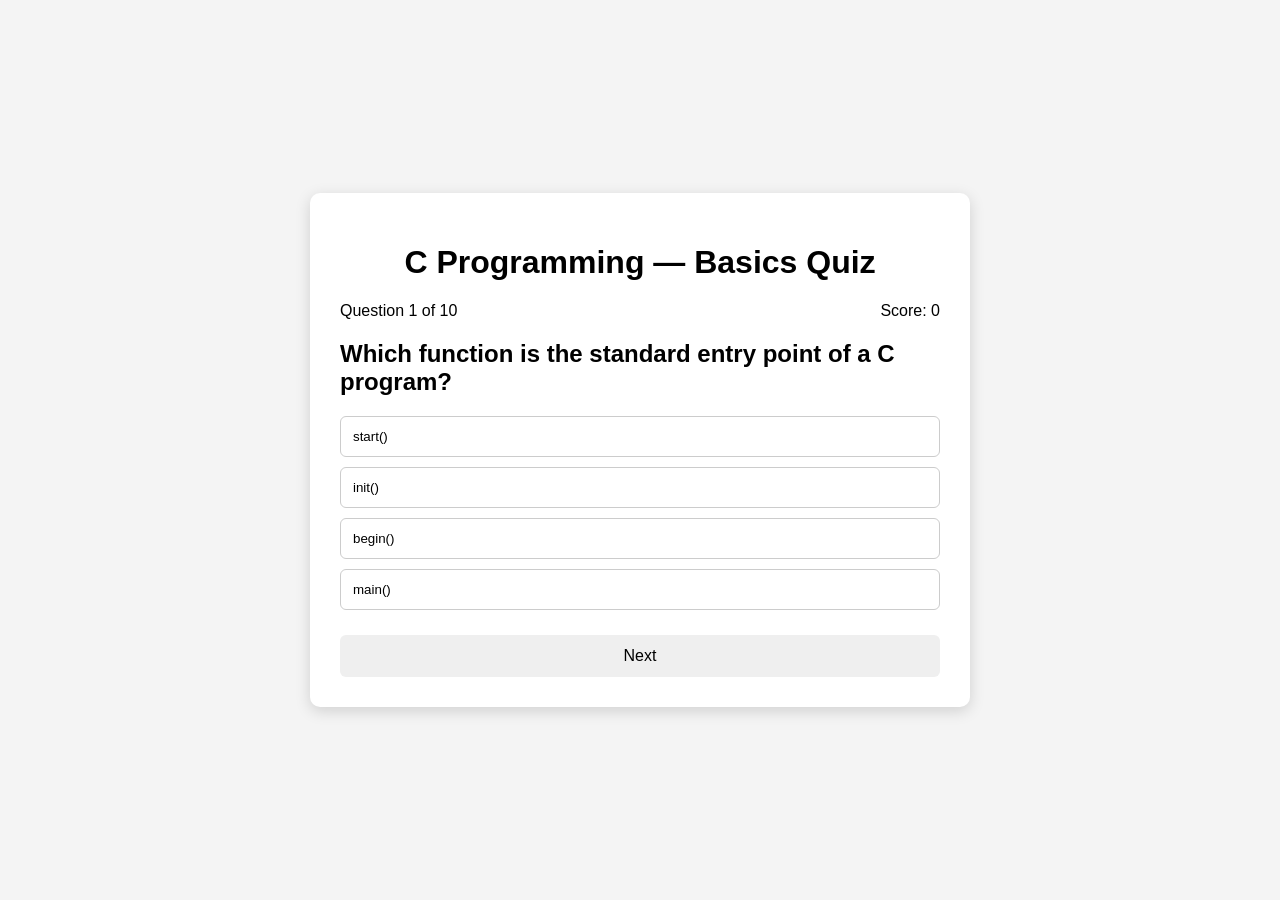
==== QUIZ/topics/index.html @ 6cc3f628 "Add files via upload" ====
<!DOCTYPE html>
<html lang="en">

<head>
    <meta charset="UTF-8">
    <meta name="viewport" content="width=device-width, initial-scale=1.0">

    <title>C Programming — Basics Quiz</title>

    <link rel="stylesheet" href="style.css">
</head>

<body>

    <div class="quiz-container">

        <h1>C Programming — Basics Quiz</h1>

        <div class="quiz-info">
            <span id="question-number">Question 1 of 10</span>
            <span id="score">Score: 0</span>
        </div>

        <h2 id="question">
            Loading question...
        </h2>

        <div id="options"></div>

        <button id="next-button">Next</button>

        <div id="result" class="hidden">
            <h2>Quiz Completed!</h2>
            <p id="final-score"></p>

            <button id="restart-button">Restart Quiz</button>
        </div>

    </div>

    <script src="script.js"></script>

</body>

</html>
---- QUIZ/topics/style.css ----
body {
    font-family: Arial, sans-serif;
    background: #f4f4f4;
    margin: 0;
    padding: 0;

    display: flex;
    justify-content: center;
    align-items: center;

    min-height: 100vh;
}

.quiz-container {
    background: white;

    width: 90%;
    max-width: 600px;

    padding: 30px;

    border-radius: 10px;

    box-shadow: 0 4px 15px rgba(0, 0, 0, 0.15);
}

h1 {
    text-align: center;
}

.quiz-info {
    display: flex;
    justify-content: space-between;

    margin-bottom: 20px;
}

#question {
    margin-bottom: 20px;
}

.option {
    display: block;

    width: 100%;

    padding: 12px;

    margin: 10px 0;

    border: 1px solid #ccc;

    border-radius: 6px;

    background: white;

    cursor: pointer;

    text-align: left;
}

.option:hover {
    background: #f0f0f0;
}

.option.selected {
    background: #ddd;
}

#next-button,
#restart-button {
    width: 100%;

    padding: 12px;

    margin-top: 15px;

    border: none;

    border-radius: 6px;

    cursor: pointer;

    font-size: 16px;
}

.hidden {
    display: none;
}
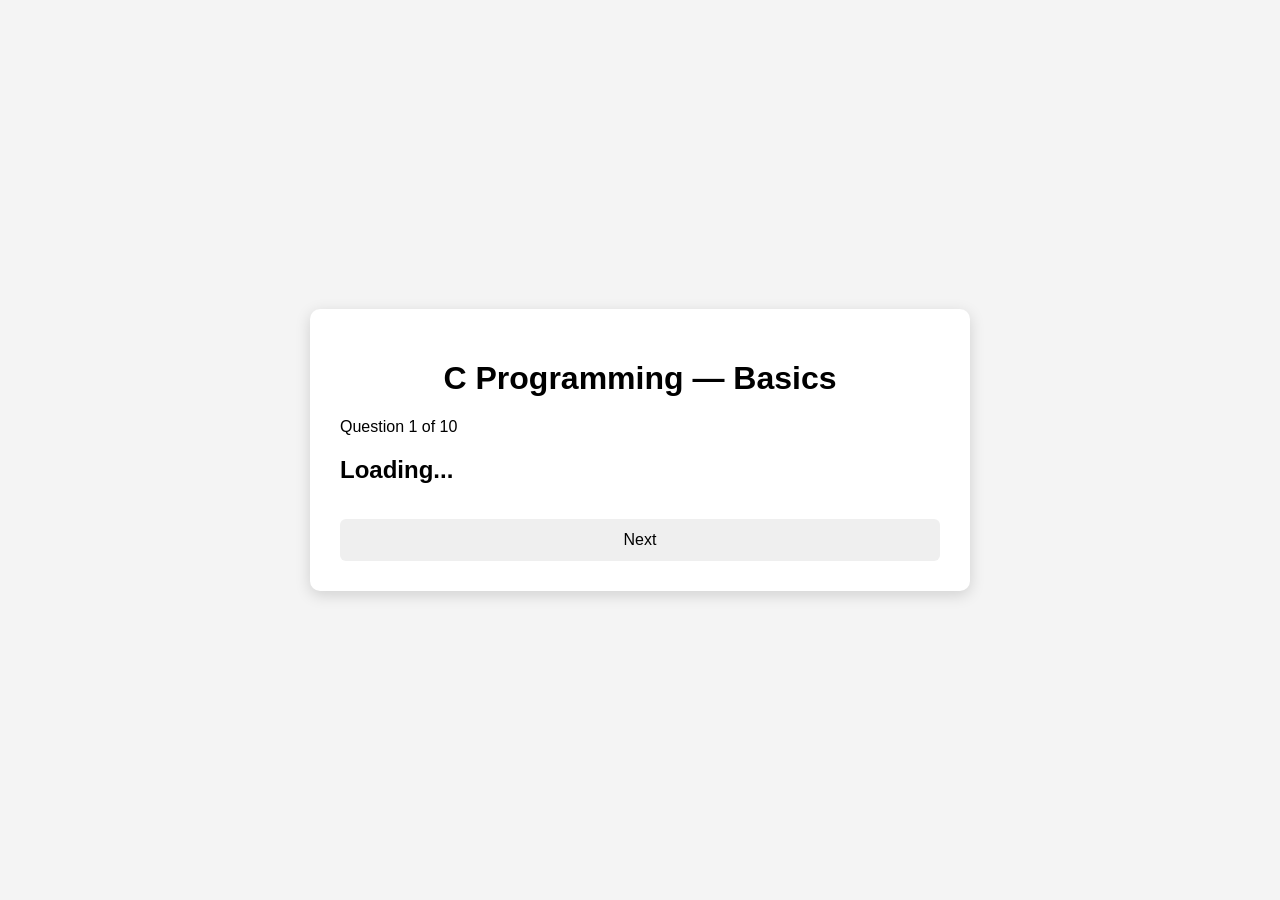
==== commit 57e18c4a: "Update index.html" ====
--- a/QUIZ/topics/index.html
+++ b/QUIZ/topics/index.html
@@ -5,36 +5,29 @@
     <meta charset="UTF-8">
     <meta name="viewport" content="width=device-width, initial-scale=1.0">
 
-    <title>C Programming — Basics Quiz</title>
+    <title>C Programming Quiz</title>
 
     <link rel="stylesheet" href="style.css">
 </head>
 
 <body>
 
+    <!-- This box is PERMANENT -->
     <div class="quiz-container">
 
-        <h1>C Programming — Basics Quiz</h1>
+        <h1>C Programming — Basics</h1>
 
-        <div class="quiz-info">
-            <span id="question-number">Question 1 of 10</span>
-            <span id="score">Score: 0</span>
-        </div>
+        <!-- JavaScript changes this -->
+        <p id="question-number">Question 1 of 10</p>
 
-        <h2 id="question">
-            Loading question...
-        </h2>
+        <!-- JavaScript puts the question here -->
+        <h2 id="question">Loading...</h2>
 
+        <!-- JavaScript puts the options here -->
         <div id="options"></div>
 
+        <!-- This button is PERMANENT -->
         <button id="next-button">Next</button>
-
-        <div id="result" class="hidden">
-            <h2>Quiz Completed!</h2>
-            <p id="final-score"></p>
-
-            <button id="restart-button">Restart Quiz</button>
-        </div>
 
     </div>
 
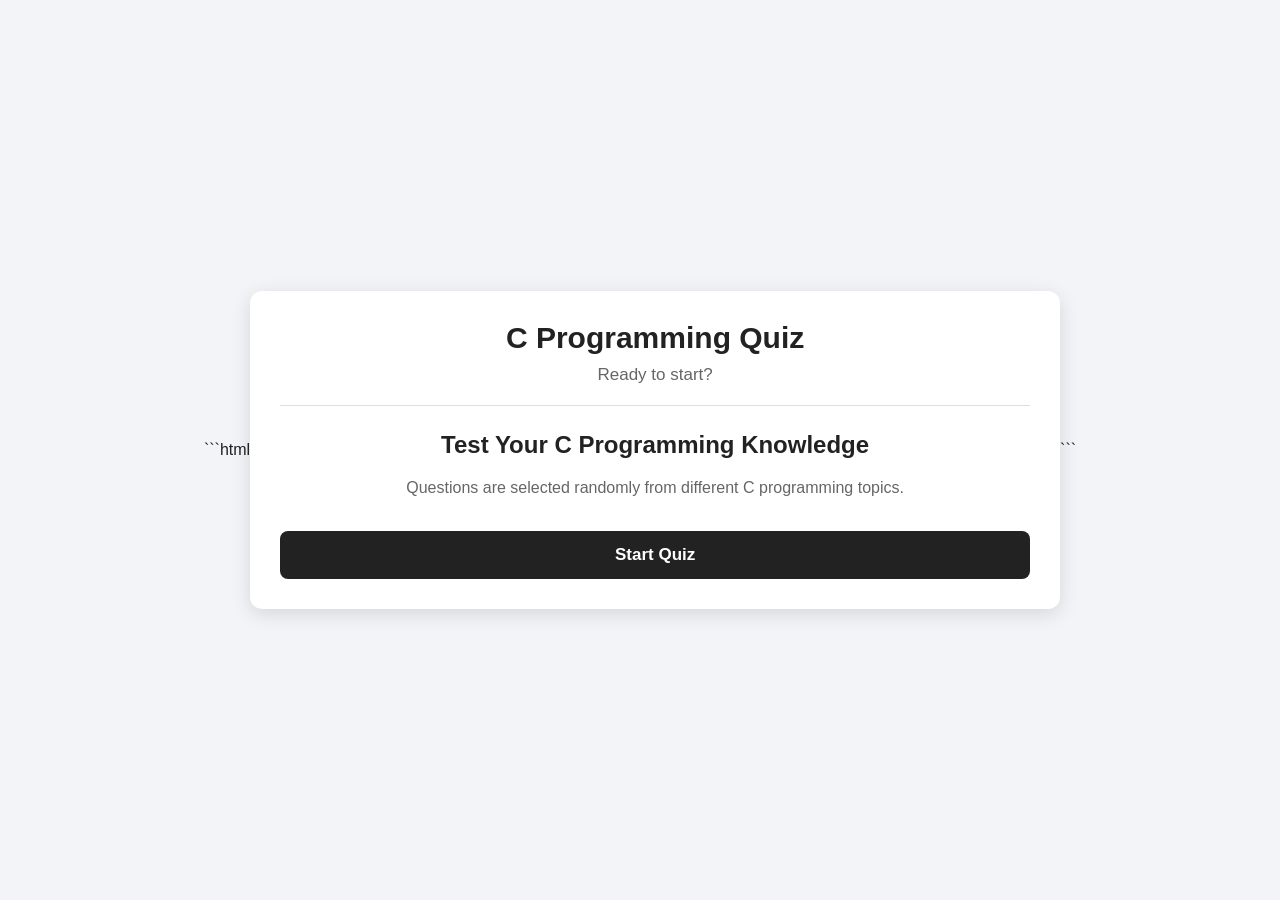
==== commit f6261ef3: "Add files via upload" ====
--- a/QUIZ/topics/index.html
+++ b/QUIZ/topics/index.html
@@ -1,6 +1,6 @@
+```html
 <!DOCTYPE html>
 <html lang="en">
-
 <head>
     <meta charset="UTF-8">
     <meta name="viewport" content="width=device-width, initial-scale=1.0">
@@ -12,27 +12,88 @@
 
 <body>
 
-    <!-- This box is PERMANENT -->
     <div class="quiz-container">
 
-        <h1>C Programming — Basics</h1>
+        <!-- Quiz Header -->
+        <div class="quiz-header">
+            <h1>C Programming Quiz</h1>
+            <p id="topic-title">Ready to start?</p>
+        </div>
 
-        <!-- JavaScript changes this -->
-        <p id="question-number">Question 1 of 10</p>
+        <!-- Start Screen -->
+        <div id="start-screen" class="screen">
 
-        <!-- JavaScript puts the question here -->
-        <h2 id="question">Loading...</h2>
+            <h2>Test Your C Programming Knowledge</h2>
 
-        <!-- JavaScript puts the options here -->
-        <div id="options"></div>
+            <p>
+                Questions are selected randomly from different C programming topics.
+            </p>
 
-        <!-- This button is PERMANENT -->
-        <button id="next-button">Next</button>
+            <button id="start-btn" class="btn">
+                Start Quiz
+            </button>
+
+        </div>
+
+        <!-- Quiz Screen -->
+        <div id="quiz-screen" class="screen hidden">
+
+            <div class="progress">
+                <span id="question-number">Question 1</span>
+                <span id="score-display">Score: 0</span>
+            </div>
+
+            <div class="question-box">
+
+                <h2 id="question-text">
+                    Question will appear here
+                </h2>
+
+                <div id="options-container">
+                    <!-- Options will be inserted by JavaScript -->
+                </div>
+
+            </div>
+
+            <button id="next-btn" class="btn" disabled>
+                Next
+            </button>
+
+        </div>
+
+        <!-- Result Screen -->
+        <div id="result-screen" class="screen hidden">
+
+            <h2>Quiz Completed!</h2>
+
+            <div class="result-box">
+
+                <p>Your Score</p>
+
+                <div id="final-score">
+                    0 / 0
+                </div>
+
+                <p id="result-message">
+                    Good job!
+                </p>
+
+            </div>
+
+            <button id="restart-btn" class="btn">
+                Restart Quiz
+            </button>
+
+        </div>
+
+        <!-- Loading / Error Message -->
+        <div id="message" class="message hidden"></div>
 
     </div>
 
     <script src="script.js"></script>
 
 </body>
+</html>
+```
 
-</html>
--- a/QUIZ/topics/style.css
+++ b/QUIZ/topics/style.css
@@ -1,89 +1,353 @@
+```css
+/* ============================================================
+   C PROGRAMMING QUIZ
+   ============================================================ */
+
+
+/* ------------------------------------------------------------
+   Page
+   ------------------------------------------------------------ */
+
+* {
+    box-sizing: border-box;
+}
+
 body {
-    font-family: Arial, sans-serif;
-    background: #f4f4f4;
     margin: 0;
     padding: 0;
+
+    min-height: 100vh;
 
     display: flex;
     justify-content: center;
     align-items: center;
 
-    min-height: 100vh;
-}
+    font-family: Arial, Helvetica, sans-serif;
+
+    background: #f2f4f7;
+
+    color: #222;
+}
+
+
+/* ------------------------------------------------------------
+   Main Quiz Box
+   ------------------------------------------------------------ */
 
 .quiz-container {
+    width: 90%;
+    max-width: 750px;
+
     background: white;
 
-    width: 90%;
-    max-width: 600px;
+    border-radius: 12px;
 
     padding: 30px;
 
-    border-radius: 10px;
-
-    box-shadow: 0 4px 15px rgba(0, 0, 0, 0.15);
-}
-
-h1 {
+    box-shadow:
+        0 5px 20px rgba(0, 0, 0, 0.12);
+}
+
+
+/* ------------------------------------------------------------
+   Header
+   ------------------------------------------------------------ */
+
+.quiz-header {
     text-align: center;
-}
-
-.quiz-info {
-    display: flex;
-    justify-content: space-between;
-
-    margin-bottom: 20px;
-}
-
-#question {
-    margin-bottom: 20px;
-}
-
-.option {
-    display: block;
-
+
+    margin-bottom: 25px;
+
+    border-bottom: 1px solid #ddd;
+
+    padding-bottom: 20px;
+}
+
+.quiz-header h1 {
+    margin: 0 0 10px;
+
+    font-size: 30px;
+}
+
+.quiz-header p {
+    margin: 0;
+
+    font-size: 17px;
+
+    color: #666;
+}
+
+
+/* ------------------------------------------------------------
+   Screens
+   ------------------------------------------------------------ */
+
+.screen {
     width: 100%;
-
-    padding: 12px;
-
-    margin: 10px 0;
-
-    border: 1px solid #ccc;
-
-    border-radius: 6px;
-
-    background: white;
-
-    cursor: pointer;
-
-    text-align: left;
-}
-
-.option:hover {
-    background: #f0f0f0;
-}
-
-.option.selected {
-    background: #ddd;
-}
-
-#next-button,
-#restart-button {
-    width: 100%;
-
-    padding: 12px;
-
-    margin-top: 15px;
-
-    border: none;
-
-    border-radius: 6px;
-
-    cursor: pointer;
-
-    font-size: 16px;
 }
 
 .hidden {
     display: none;
 }
+
+
+/* ------------------------------------------------------------
+   Start Screen
+   ------------------------------------------------------------ */
+
+#start-screen {
+    text-align: center;
+}
+
+#start-screen h2 {
+    margin-bottom: 15px;
+}
+
+#start-screen p {
+    color: #666;
+
+    line-height: 1.6;
+
+    margin-bottom: 30px;
+}
+
+
+/* ------------------------------------------------------------
+   Progress
+   ------------------------------------------------------------ */
+
+.progress {
+    display: flex;
+
+    justify-content: space-between;
+
+    align-items: center;
+
+    margin-bottom: 20px;
+
+    font-size: 15px;
+
+    font-weight: bold;
+}
+
+
+/* ------------------------------------------------------------
+   Question Box
+   ------------------------------------------------------------ */
+
+.question-box {
+    margin-bottom: 25px;
+}
+
+.question-box h2 {
+    font-size: 21px;
+
+    line-height: 1.5;
+
+    margin-bottom: 25px;
+}
+
+
+/* ------------------------------------------------------------
+   Options
+   ------------------------------------------------------------ */
+
+#options-container {
+    display: flex;
+
+    flex-direction: column;
+
+    gap: 12px;
+}
+
+.option {
+    width: 100%;
+
+    padding: 15px;
+
+    text-align: left;
+
+    font-size: 16px;
+
+    border: 2px solid #ddd;
+
+    border-radius: 8px;
+
+    background: white;
+
+    cursor: pointer;
+
+    transition:
+        background 0.2s,
+        border-color 0.2s,
+        transform 0.1s;
+}
+
+.option:hover:not(:disabled) {
+    background: #f5f5f5;
+
+    border-color: #999;
+
+    transform: translateY(-1px);
+}
+
+.option:disabled {
+    cursor: default;
+}
+
+
+/* ------------------------------------------------------------
+   Correct Answer
+   ------------------------------------------------------------ */
+
+.option.correct {
+    background: #dff5e1;
+
+    border-color: #2e8b57;
+}
+
+
+/* ------------------------------------------------------------
+   Wrong Answer
+   ------------------------------------------------------------ */
+
+.option.wrong {
+    background: #fde0e0;
+
+    border-color: #d9534f;
+}
+
+
+/* ------------------------------------------------------------
+   Buttons
+   ------------------------------------------------------------ */
+
+.btn {
+    display: block;
+
+    width: 100%;
+
+    padding: 14px 20px;
+
+    border: none;
+
+    border-radius: 8px;
+
+    background: #222;
+
+    color: white;
+
+    font-size: 17px;
+
+    font-weight: bold;
+
+    cursor: pointer;
+
+    transition:
+        background 0.2s,
+        transform 0.1s;
+}
+
+.btn:hover:not(:disabled) {
+    background: #444;
+
+    transform: translateY(-1px);
+}
+
+.btn:disabled {
+    background: #aaa;
+
+    cursor: not-allowed;
+}
+
+
+/* ------------------------------------------------------------
+   Result Screen
+   ------------------------------------------------------------ */
+
+#result-screen {
+    text-align: center;
+}
+
+#result-screen h2 {
+    margin-bottom: 25px;
+}
+
+.result-box {
+    margin-bottom: 30px;
+
+    padding: 25px;
+
+    border: 1px solid #ddd;
+
+    border-radius: 10px;
+
+    background: #fafafa;
+}
+
+.result-box p {
+    margin: 8px 0;
+
+    color: #666;
+}
+
+#final-score {
+    font-size: 42px;
+
+    font-weight: bold;
+
+    margin: 15px 0;
+}
+
+
+/* ------------------------------------------------------------
+   Messages
+   ------------------------------------------------------------ */
+
+.message {
+    margin-top: 20px;
+
+    padding: 12px;
+
+    text-align: center;
+
+    border-radius: 6px;
+
+    background: #fff3cd;
+
+    color: #664d03;
+}
+
+
+/* ------------------------------------------------------------
+   Mobile
+   ------------------------------------------------------------ */
+
+@media (max-width: 600px) {
+
+    .quiz-container {
+        width: 95%;
+
+        padding: 20px;
+    }
+
+    .quiz-header h1 {
+        font-size: 24px;
+    }
+
+    .question-box h2 {
+        font-size: 18px;
+    }
+
+    .option {
+        font-size: 15px;
+
+        padding: 13px;
+    }
+
+    .progress {
+        font-size: 13px;
+    }
+}
+```
+
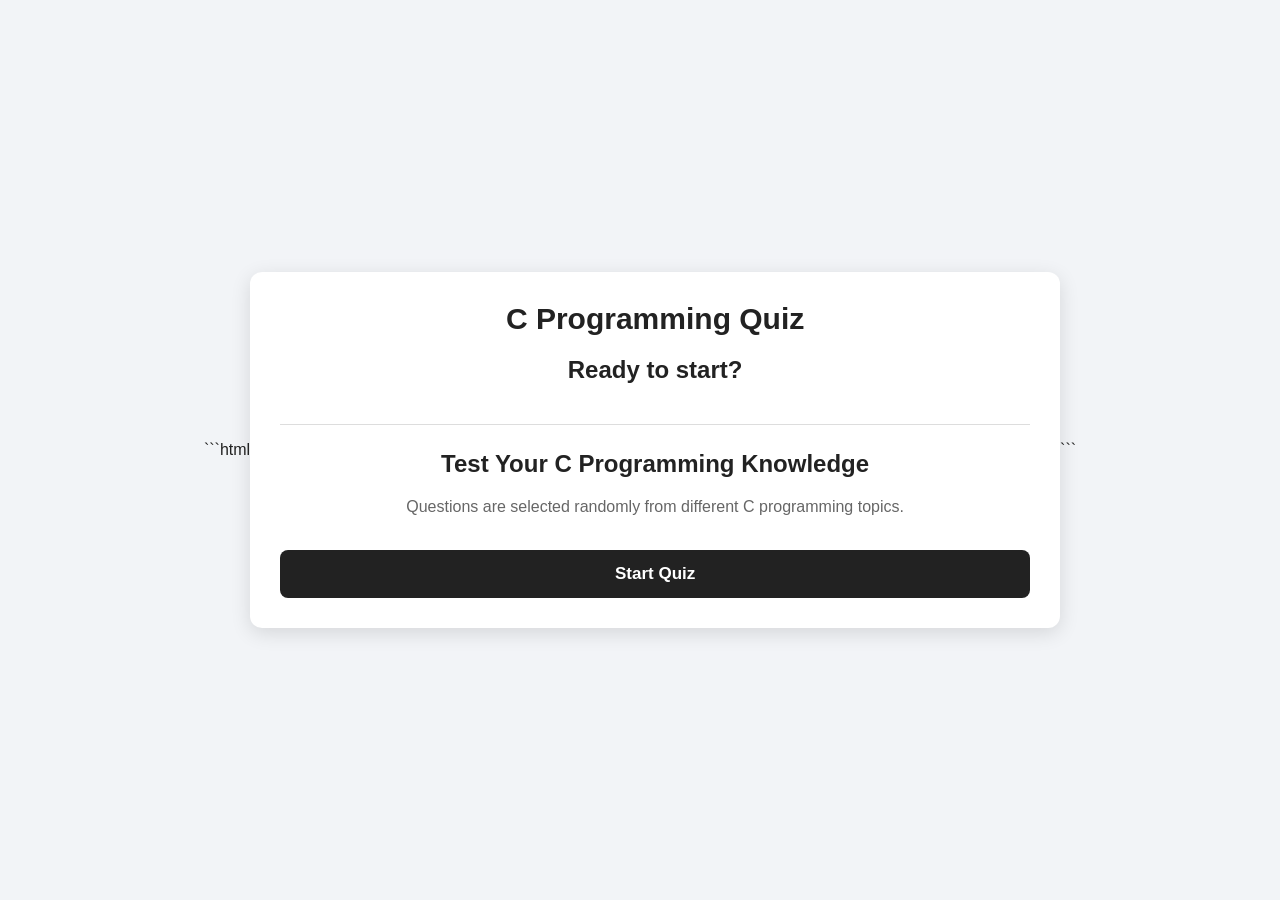
==== commit c7d90901: "Update index.html" ====
--- a/QUIZ/topics/index.html
+++ b/QUIZ/topics/index.html
@@ -17,8 +17,13 @@
         <!-- Quiz Header -->
         <div class="quiz-header">
             <h1>C Programming Quiz</h1>
-            <p id="topic-title">Ready to start?</p>
+
+            <!-- Topic Information -->
+            <h2 id="topic-title">Ready to start?</h2>
+
+            <p id="topic-description"></p>
         </div>
+
 
         <!-- Start Screen -->
         <div id="start-screen" class="screen">
@@ -35,14 +40,18 @@
 
         </div>
 
+
         <!-- Quiz Screen -->
         <div id="quiz-screen" class="screen hidden">
 
+            <!-- Progress -->
             <div class="progress">
                 <span id="question-number">Question 1</span>
                 <span id="score-display">Score: 0</span>
             </div>
 
+
+            <!-- Question -->
             <div class="question-box">
 
                 <h2 id="question-text">
@@ -55,11 +64,14 @@
 
             </div>
 
+
+            <!-- Next Button -->
             <button id="next-btn" class="btn" disabled>
                 Next
             </button>
 
         </div>
+
 
         <!-- Result Screen -->
         <div id="result-screen" class="screen hidden">
@@ -86,14 +98,15 @@
 
         </div>
 
+
         <!-- Loading / Error Message -->
         <div id="message" class="message hidden"></div>
 
     </div>
+
 
     <script src="script.js"></script>
 
 </body>
 </html>
 ```
-
